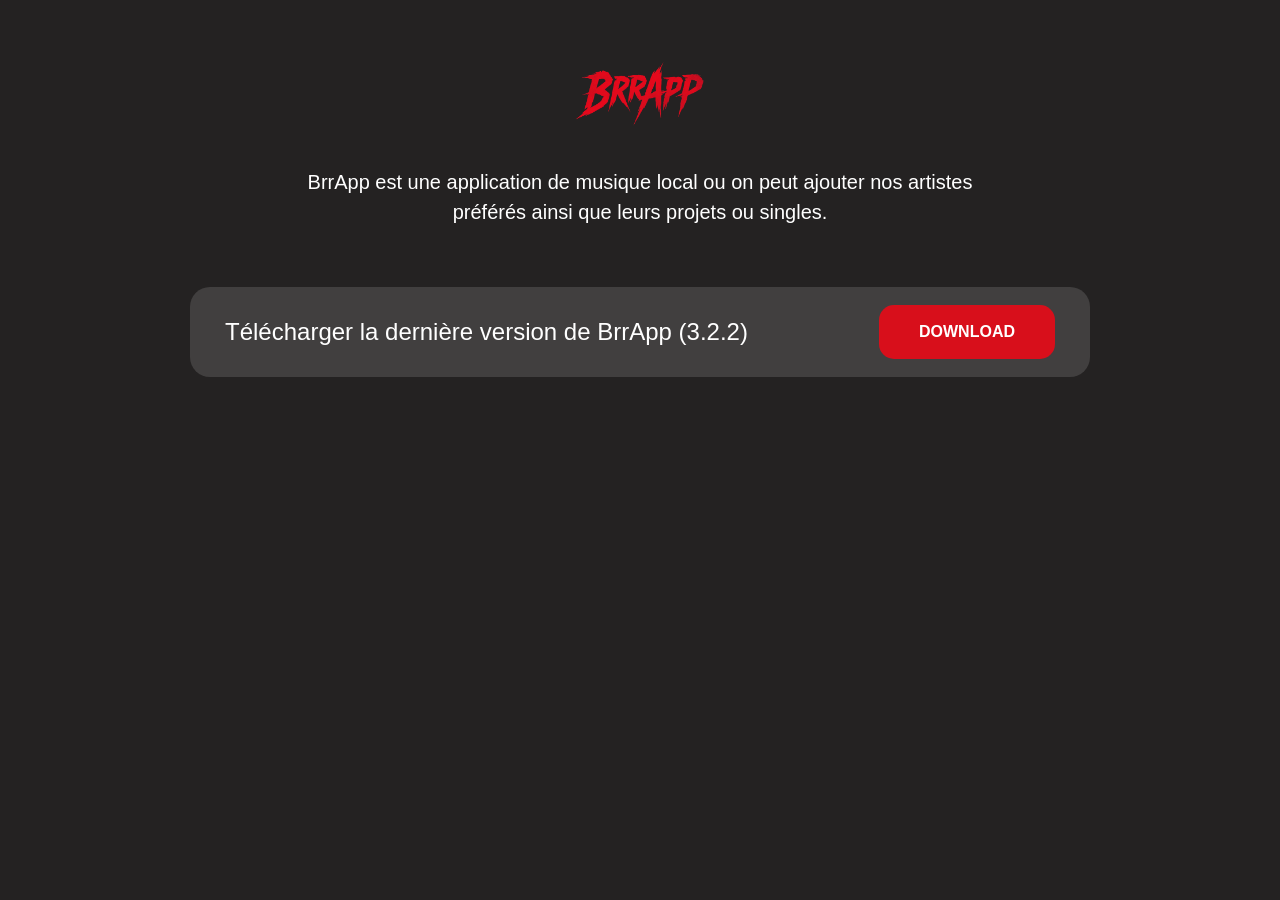
==== index.html @ 4169d9bc "Update index.html" ====
<!DOCTYPE html>
<html lang="fr">
<head>
    <meta charset="UTF-8">
    <title>BrrApp</title>
    <link rel="icon" type="image/png" href="LogoClassique.png">
    <link rel="stylesheet" href="style.css">
</head>

<body>

    <img id="logo" src="TextBrrApp.png">

    <p id="description">
        BrrApp est une application de musique local ou on peut ajouter nos artistes préférés ainsi que leurs projets ou singles.
    </p>

    <div class="download-panel">

        <div class="download-text">
            Télécharger la dernière version de BrrApp (3.2.2)
        </div>

        <a id="download" href="https://www.mediafire.com/file/0ht8dmzl0t0g5yx/BrrApp.zip/file" target="_blank">
            DOWNLOAD
        </a>

    </div>

<script>
fetch("api.json")
.then(response => response.json())
.then(api => {

    console.log(api);

    document.getElementById("version").textContent =
        "(" + api.version + ")";

    document.getElementById("download").href =
        api.download;

    console.log(document.getElementById("download").href);

})
.catch(err => console.error(err));
</script>

</body>
</html>
---- style.css ----
body{

    margin:0;

    background:#242222;

    font-family:Arial;

    text-align:center;

    color:#D80F1B;

}

#logo{
    width:180px;
    margin-top:50px;
    opacity: 1;
    filter: none;
}

#description{

    color:white;

    width:700px;

    margin:auto;

    margin-top:25px;

    line-height:30px;

    font-size:20px;

}

.download-panel{

    width:900px;

    height:90px;

    background:#413F3F;

    margin:auto;

    margin-top:60px;

    border-radius:20px;

    display:flex;

    align-items:center;

    justify-content:space-between;

    padding-left:35px;

    padding-right:35px;

    box-sizing:border-box;

}

.download-text{

    color:white;

    font-size:24px;

}

#version{

    color:#D80F1B;

}

#download{

    background:#D80F1B;

    color:white;

    text-decoration:none;

    padding:18px 40px;

    border-radius:15px;

    font-weight:bold;

    transition:.2s;

}

#download:hover{

    transform:scale(1.05);

}
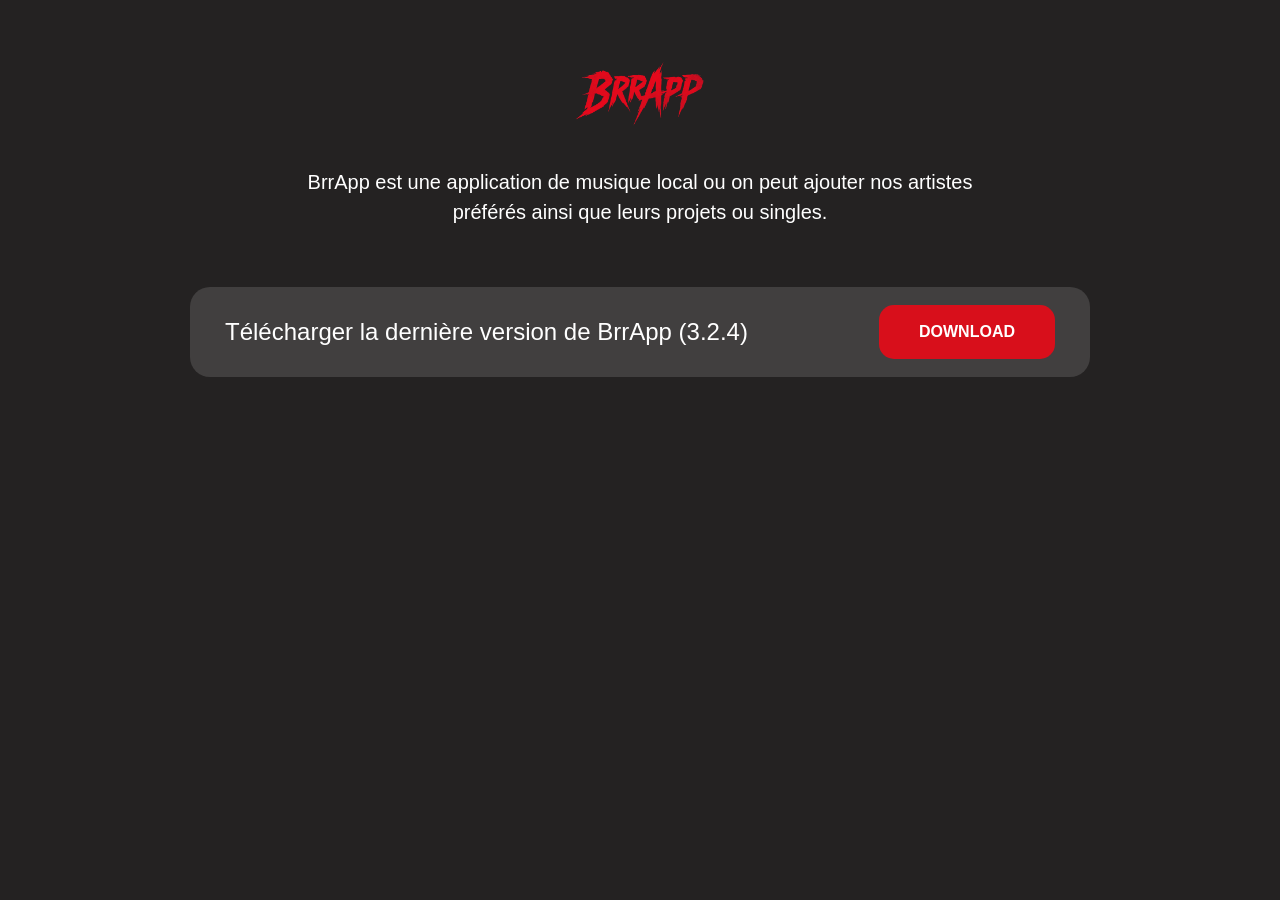
==== commit ca12ec72: "Update index.html" ====
--- a/index.html
+++ b/index.html
@@ -18,10 +18,10 @@
     <div class="download-panel">
 
         <div class="download-text">
-            Télécharger la dernière version de BrrApp (3.2.2)
+            Télécharger la dernière version de BrrApp (3.2.4)
         </div>
 
-        <a id="download" href="https://www.mediafire.com/file/0ht8dmzl0t0g5yx/BrrApp.zip/file" target="_blank">
+        <a id="download" href="https://www.mediafire.com/file/9b4sx2knyjlr1cc/BrrApp3.2.4.zip/file" target="_blank">
             DOWNLOAD
         </a>
 
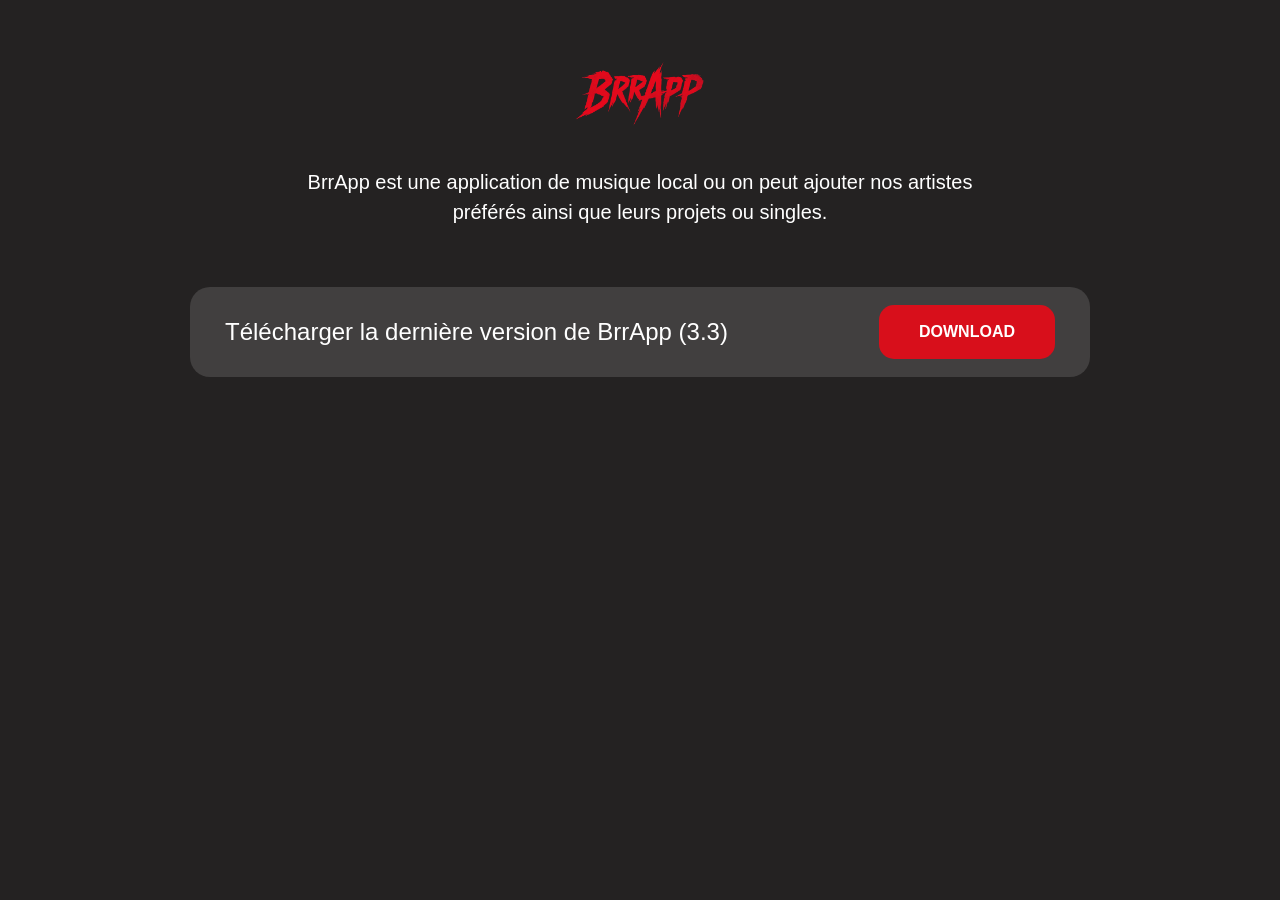
==== commit fa6aa9e2: "Update index.html" ====
--- a/index.html
+++ b/index.html
@@ -18,10 +18,10 @@
     <div class="download-panel">
 
         <div class="download-text">
-            Télécharger la dernière version de BrrApp (3.2.4)
+            Télécharger la dernière version de BrrApp (3.3)
         </div>
 
-        <a id="download" href="https://www.mediafire.com/file/9b4sx2knyjlr1cc/BrrApp3.2.4.zip/file" target="_blank">
+        <a id="download" href="https://www.mediafire.com/file/cti5y7bhvfpzk8s/BrrApp3.3.zip/file" target="_blank">
             DOWNLOAD
         </a>
 
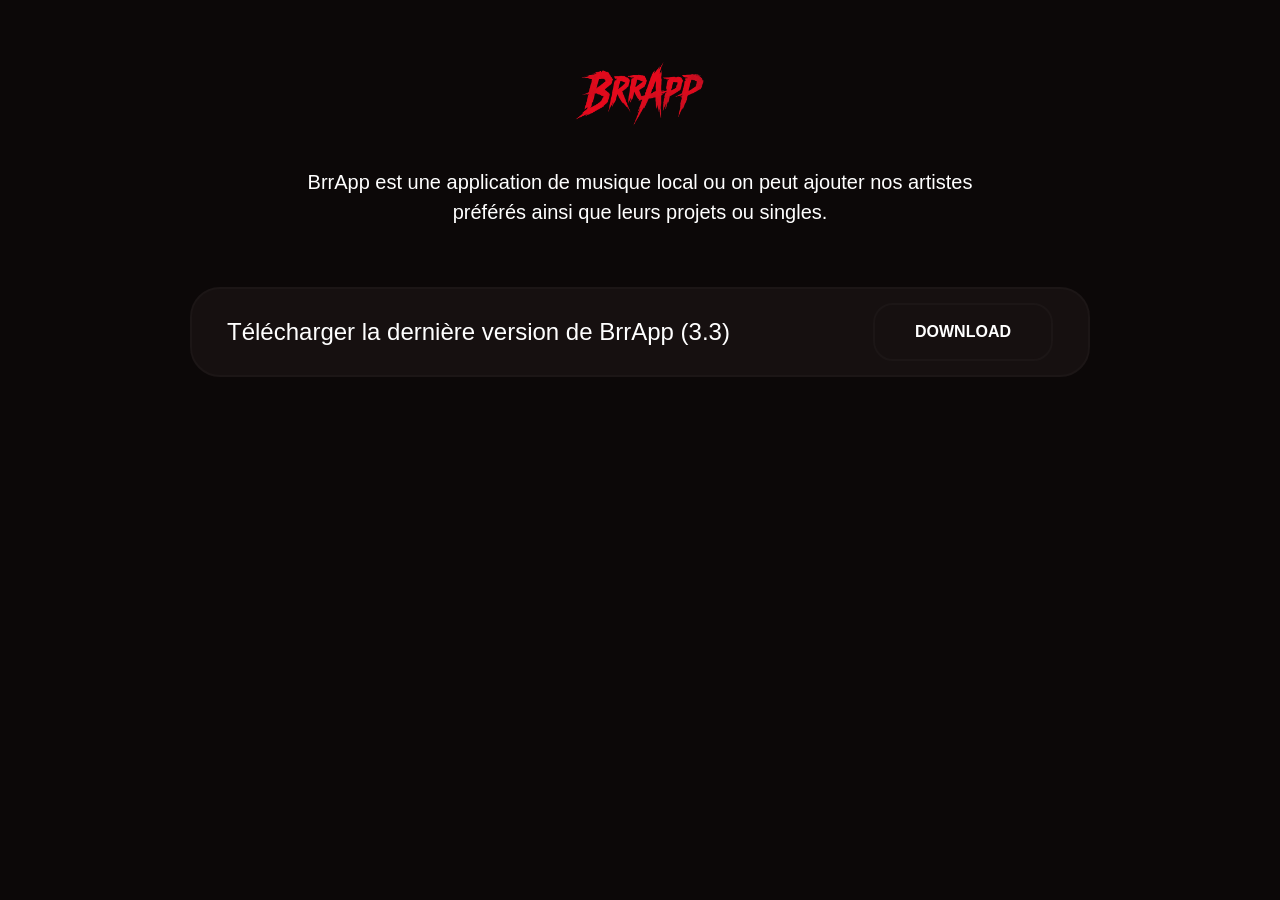
==== commit 35d07bb8: "Update index.html" ====
--- a/index.html
+++ b/index.html
@@ -6,45 +6,31 @@
     <link rel="icon" type="image/png" href="LogoClassique.png">
     <link rel="stylesheet" href="style.css">
 </head>
-
 <body>
-
     <img id="logo" src="TextBrrApp.png">
-
     <p id="description">
         BrrApp est une application de musique local ou on peut ajouter nos artistes préférés ainsi que leurs projets ou singles.
     </p>
-
     <div class="download-panel">
-
         <div class="download-text">
-            Télécharger la dernière version de BrrApp (3.3)
+            Télécharger la dernière version de BrrApp <span id="version"></span>
         </div>
-
         <a id="download" href="https://www.mediafire.com/file/cti5y7bhvfpzk8s/BrrApp3.3.zip/file" target="_blank">
             DOWNLOAD
         </a>
-
     </div>
-
 <script>
 fetch("api.json")
 .then(response => response.json())
 .then(api => {
-
     console.log(api);
-
     document.getElementById("version").textContent =
         "(" + api.version + ")";
-
     document.getElementById("download").href =
         api.download;
-
     console.log(document.getElementById("download").href);
-
 })
 .catch(err => console.error(err));
 </script>
-
 </body>
 </html>
--- a/style.css
+++ b/style.css
@@ -1,102 +1,58 @@
 body{
-
     margin:0;
-
-    background:#242222;
-
+    background:#0C0808;
     font-family:Arial;
-
     text-align:center;
-
-    color:#D80F1B;
-
+    color:#FFFFFF;
 }
-
 #logo{
     width:180px;
     margin-top:50px;
     opacity: 1;
     filter: none;
 }
-
 #description{
-
-    color:white;
-
+    color:#FFFFFF;
     width:700px;
-
     margin:auto;
-
     margin-top:25px;
-
     line-height:30px;
-
     font-size:20px;
-
 }
-
 .download-panel{
-
     width:900px;
-
     height:90px;
-
-    background:#413F3F;
-
+    background:#161010;
+    border:2px solid #1C1616;
     margin:auto;
-
     margin-top:60px;
-
+    border-radius:30px;
+    display:flex;
+    align-items:center;
+    justify-content:space-between;
+    padding-left:35px;
+    padding-right:35px;
+    box-sizing:border-box;
+}
+.download-text{
+    color:#FFFFFF;
+    font-size:24px;
+}
+#version{
+    color:#FFFFFF;
+}
+#download{
+    background:#161010;
+    border:2px solid #1C1616;
+    color:#FFFFFF;
+    text-decoration:none;
+    padding:18px 40px;
     border-radius:20px;
-
-    display:flex;
-
-    align-items:center;
-
-    justify-content:space-between;
-
-    padding-left:35px;
-
-    padding-right:35px;
-
+    font-weight:bold;
+    transition:.2s;
     box-sizing:border-box;
-
 }
-
-.download-text{
-
-    color:white;
-
-    font-size:24px;
-
+#download:hover{
+    transform:scale(1.05);
+    background:#1C1616;
 }
-
-#version{
-
-    color:#D80F1B;
-
-}
-
-#download{
-
-    background:#D80F1B;
-
-    color:white;
-
-    text-decoration:none;
-
-    padding:18px 40px;
-
-    border-radius:15px;
-
-    font-weight:bold;
-
-    transition:.2s;
-
-}
-
-#download:hover{
-
-    transform:scale(1.05);
-
-}
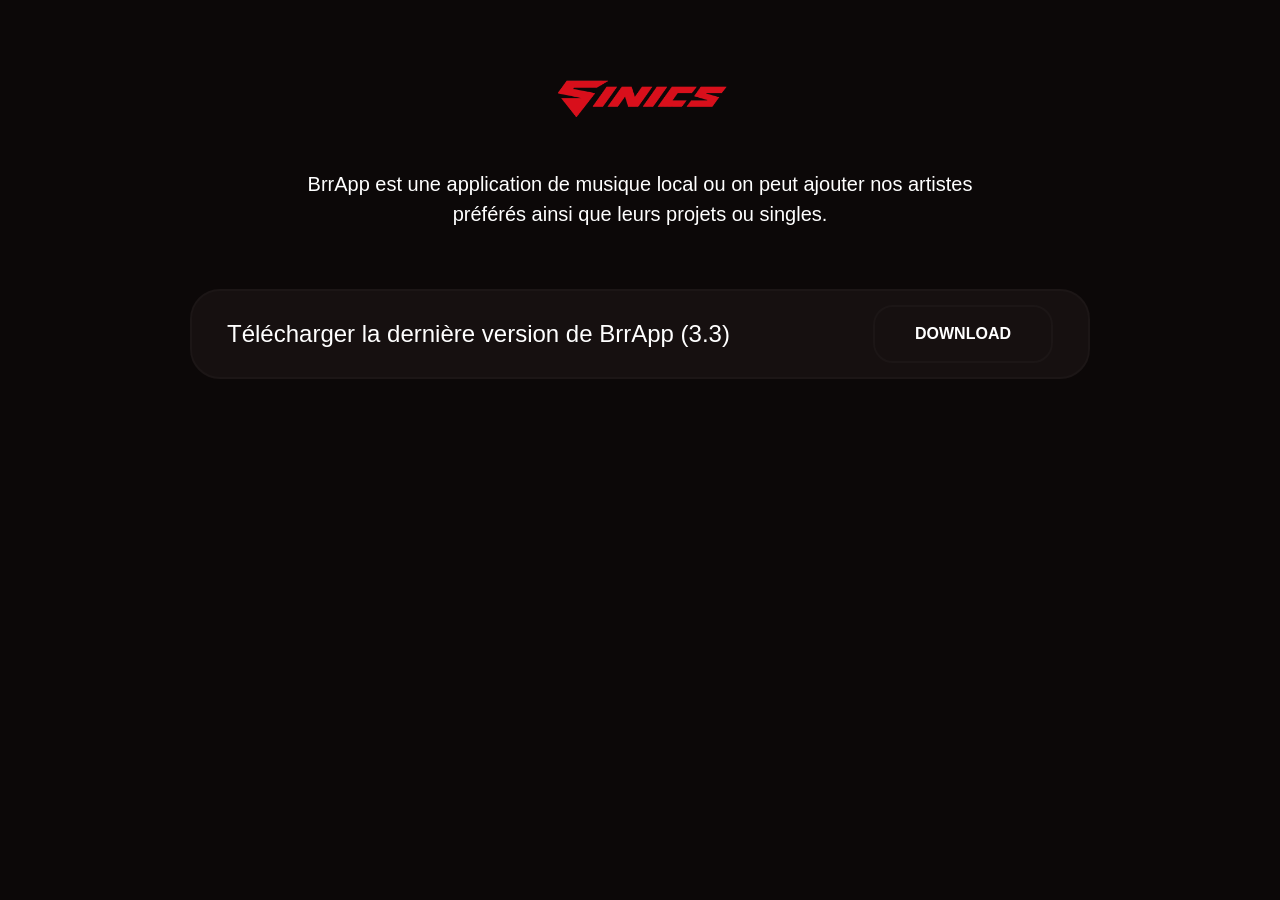
==== commit a4a205fd: "Update index.html" ====
--- a/index.html
+++ b/index.html
@@ -3,7 +3,7 @@
 <head>
     <meta charset="UTF-8">
     <title>BrrApp</title>
-    <link rel="icon" type="image/png" href="LogoClassique.png">
+    <link rel="icon" type="image/png" href="SinicsLogo.png">
     <link rel="stylesheet" href="style.css">
 </head>
 <body>
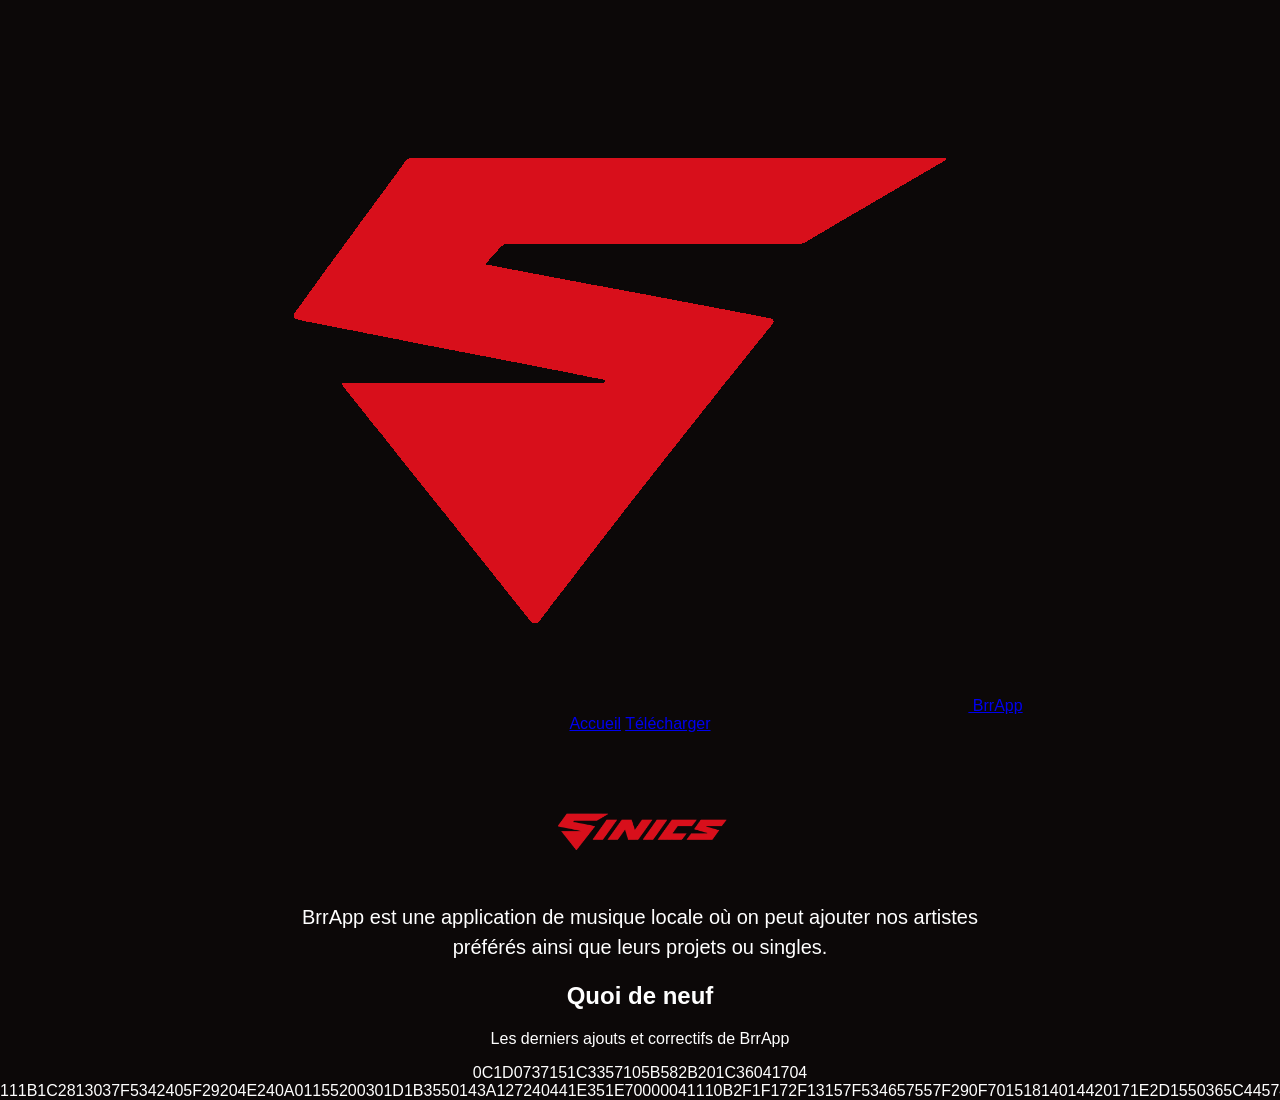
==== commit 1ef75403: "Update index.html" ====
--- a/index.html
+++ b/index.html
@@ -2,35 +2,68 @@
 <html lang="fr">
 <head>
     <meta charset="UTF-8">
+    <meta name="viewport" content="width=device-width, initial-scale=1">
     <title>BrrApp</title>
-    <link rel="icon" type="image/png" href="SinicsLogo.png">
+    <link rel="icon" type="image/png" href="LilSinicsLogo.png">
     <link rel="stylesheet" href="style.css">
 </head>
 <body>
+
+    <nav class="navbar">
+        <a class="nav-brand" href="index.html">
+            <img src="LilSinicsLogo.png" alt="">
+            BrrApp
+        </a>
+        <div class="nav-links">
+            <a href="index.html" class="active">Accueil</a>
+            <a href="telechargement.html">Télécharger</a>
+        </div>
+    </nav>
+
     <img id="logo" src="TextBrrApp.png">
     <p id="description">
-        BrrApp est une application de musique local ou on peut ajouter nos artistes préférés ainsi que leurs projets ou singles.
+        BrrApp est une application de musique locale où on peut ajouter nos artistes préférés ainsi que leurs projets ou singles.
     </p>
-    <div class="download-panel">
-        <div class="download-text">
-            Télécharger la dernière version de BrrApp <span id="version"></span>
+
+    <h2 class="page-title">Quoi de neuf</h2>
+    <p class="page-subtitle">Les derniers ajouts et correctifs de BrrApp</p>
+
+    <div class="board" id="news-board">
+        <div class="board-empty">Chargement de la news...</div>
+    </div>
+
+<script>
+fetch("news.json")
+.then(response => response.json())
+.then(item => {
+    const board = document.getElementById("news-board");
+
+    if (!item || !item.titre) {
+        board.innerHTML = '<div class="board-empty">Aucune news pour le moment.</div>';
+        return;
+    }
+
+    board.innerHTML = `
+        <div class="news-item">
+            <div class="news-pin"></div>
+            <div class="news-body">
+                <div class="news-head">
+                    <div class="news-title"></div>
+                    <div class="news-date"></div>
+                </div>
+                <div class="news-desc"></div>
+            </div>
         </div>
-        <a id="download" href="https://www.mediafire.com/file/cti5y7bhvfpzk8s/BrrApp3.3.zip/file" target="_blank">
-            DOWNLOAD
-        </a>
-    </div>
-<script>
-fetch("api.json")
-.then(response => response.json())
-.then(api => {
-    console.log(api);
-    document.getElementById("version").textContent =
-        "(" + api.version + ")";
-    document.getElementById("download").href =
-        api.download;
-    console.log(document.getElementById("download").href);
+    `;
+    board.querySelector(".news-title").textContent = item.titre || "";
+    board.querySelector(".news-date").textContent = item.date || "";
+    board.querySelector(".news-desc").textContent = item.desc || "";
 })
-.catch(err => console.error(err));
+.catch(err => {
+    document.getElementById("news-board").innerHTML =
+        '<div class="board-empty">Impossible de charger la news.</div>';
+    console.error(err);
+});
 </script>
 </body>
 </html>
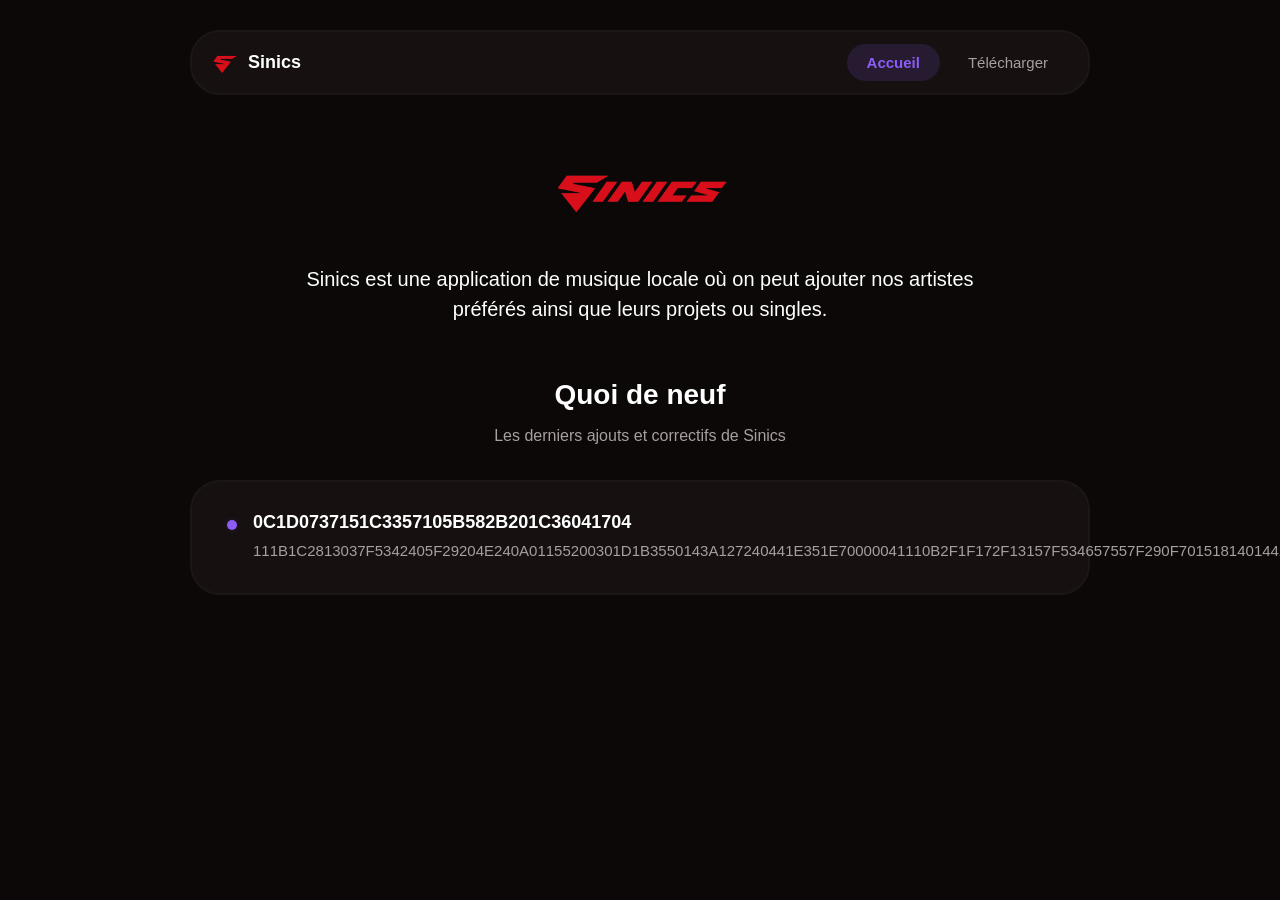
==== commit a381f4aa: "Update index.html" ====
--- a/index.html
+++ b/index.html
@@ -3,7 +3,7 @@
 <head>
     <meta charset="UTF-8">
     <meta name="viewport" content="width=device-width, initial-scale=1">
-    <title>BrrApp</title>
+    <title>Sinics</title>
     <link rel="icon" type="image/png" href="LilSinicsLogo.png">
     <link rel="stylesheet" href="style.css">
 </head>
@@ -12,7 +12,7 @@
     <nav class="navbar">
         <a class="nav-brand" href="index.html">
             <img src="LilSinicsLogo.png" alt="">
-            BrrApp
+            Sinics
         </a>
         <div class="nav-links">
             <a href="index.html" class="active">Accueil</a>
@@ -22,11 +22,11 @@
 
     <img id="logo" src="TextBrrApp.png">
     <p id="description">
-        BrrApp est une application de musique locale où on peut ajouter nos artistes préférés ainsi que leurs projets ou singles.
+        Sinics est une application de musique locale où on peut ajouter nos artistes préférés ainsi que leurs projets ou singles.
     </p>
 
     <h2 class="page-title">Quoi de neuf</h2>
-    <p class="page-subtitle">Les derniers ajouts et correctifs de BrrApp</p>
+    <p class="page-subtitle">Les derniers ajouts et correctifs de Sinics</p>
 
     <div class="board" id="news-board">
         <div class="board-empty">Chargement de la news...</div>
--- a/style.css
+++ b/style.css
@@ -1,58 +1,249 @@
+:root{
+    --bg:#0C0808;
+    --panel:#161010;
+    --panel-border:#1C1616;
+    --text:#FFFFFF;
+    --text-muted:#A89F9F;
+    --accent:#8B5CF6;
+    --accent-soft:rgba(139,92,246,0.14);
+}
+
+*{
+    box-sizing:border-box;
+}
+
 body{
     margin:0;
-    background:#0C0808;
-    font-family:Arial;
+    background:var(--bg);
+    font-family:-apple-system,"Segoe UI",Roboto,Arial,sans-serif;
     text-align:center;
-    color:#FFFFFF;
-}
+    color:var(--text);
+    padding-bottom:80px;
+}
+
+a{
+    font-family:inherit;
+}
+
+/* ---------- Navigation ---------- */
+.navbar{
+    width:900px;
+    max-width:92%;
+    margin:30px auto 0;
+    background:var(--panel);
+    border:2px solid var(--panel-border);
+    border-radius:30px;
+    display:flex;
+    align-items:center;
+    justify-content:space-between;
+    padding:12px 20px;
+}
+
+.nav-brand{
+    display:flex;
+    align-items:center;
+    gap:10px;
+    color:var(--text);
+    text-decoration:none;
+    font-weight:bold;
+    font-size:18px;
+}
+
+.nav-brand img{
+    height:26px;
+}
+
+.nav-links{
+    display:flex;
+    gap:8px;
+}
+
+.nav-links a{
+    color:var(--text-muted);
+    text-decoration:none;
+    font-size:15px;
+    padding:10px 20px;
+    border-radius:20px;
+    transition:.2s;
+}
+
+.nav-links a:hover{
+    color:var(--text);
+    background:var(--panel-border);
+}
+
+.nav-links a.active{
+    color:var(--accent);
+    background:var(--accent-soft);
+    font-weight:bold;
+}
+
+/* ---------- Hero ---------- */
 #logo{
     width:180px;
     margin-top:50px;
-    opacity: 1;
-    filter: none;
-}
+}
+
 #description{
-    color:#FFFFFF;
+    color:var(--text);
     width:700px;
+    max-width:88%;
     margin:auto;
     margin-top:25px;
     line-height:30px;
     font-size:20px;
 }
+
+.page-title{
+    font-size:28px;
+    margin-top:55px;
+    margin-bottom:6px;
+}
+
+.page-subtitle{
+    color:var(--text-muted);
+    font-size:16px;
+    margin-bottom:35px;
+}
+
+/* ---------- Download panel (existing) ---------- */
 .download-panel{
     width:900px;
-    height:90px;
-    background:#161010;
-    border:2px solid #1C1616;
+    max-width:92%;
+    min-height:90px;
+    background:var(--panel);
+    border:2px solid var(--panel-border);
     margin:auto;
     margin-top:60px;
     border-radius:30px;
     display:flex;
+    flex-wrap:wrap;
+    gap:16px;
     align-items:center;
     justify-content:space-between;
-    padding-left:35px;
-    padding-right:35px;
+    padding:20px 35px;
     box-sizing:border-box;
 }
+
 .download-text{
-    color:#FFFFFF;
+    color:var(--text);
     font-size:24px;
-}
+    text-align:left;
+}
+
 #version{
-    color:#FFFFFF;
-}
+    color:var(--accent);
+}
+
 #download{
-    background:#161010;
-    border:2px solid #1C1616;
-    color:#FFFFFF;
+    background:var(--accent);
+    border:2px solid var(--accent);
+    color:var(--bg);
     text-decoration:none;
     padding:18px 40px;
     border-radius:20px;
     font-weight:bold;
     transition:.2s;
     box-sizing:border-box;
-}
+    white-space:nowrap;
+}
+
 #download:hover{
     transform:scale(1.05);
-    background:#1C1616;
-}
+    background:#7A4CF0;
+}
+
+/* ---------- Info cards (download page) ---------- */
+.info-row{
+    width:900px;
+    max-width:92%;
+    margin:20px auto 0;
+    display:flex;
+    gap:20px;
+    flex-wrap:wrap;
+}
+
+.info-card{
+    flex:1;
+    min-width:220px;
+    background:var(--panel);
+    border:2px solid var(--panel-border);
+    border-radius:20px;
+    padding:20px;
+    text-align:left;
+}
+
+.info-card .label{
+    color:var(--text-muted);
+    font-size:13px;
+    text-transform:uppercase;
+    letter-spacing:.5px;
+    margin-bottom:6px;
+}
+
+.info-card .value{
+    font-size:20px;
+    font-weight:bold;
+}
+
+/* ---------- News board (home page) ---------- */
+.board{
+    width:900px;
+    max-width:92%;
+    margin:0 auto;
+    background:var(--panel);
+    border:2px solid var(--panel-border);
+    border-radius:30px;
+    padding:30px 35px;
+    text-align:left;
+}
+
+.news-item{
+    display:flex;
+    gap:16px;
+}
+
+.news-pin{
+    flex-shrink:0;
+    width:10px;
+    height:10px;
+    border-radius:50%;
+    background:var(--accent);
+    box-shadow:0 0 10px var(--accent-soft);
+    margin-top:8px;
+}
+
+.news-body{
+    flex:1;
+}
+
+.news-head{
+    display:flex;
+    justify-content:space-between;
+    align-items:baseline;
+    gap:12px;
+    flex-wrap:wrap;
+}
+
+.news-title{
+    font-size:18px;
+    font-weight:bold;
+}
+
+.news-date{
+    color:var(--text-muted);
+    font-size:13px;
+    white-space:nowrap;
+}
+
+.news-desc{
+    color:var(--text-muted);
+    font-size:15px;
+    line-height:24px;
+    margin-top:6px;
+}
+
+.board-empty{
+    color:var(--text-muted);
+    padding:30px 0;
+}
